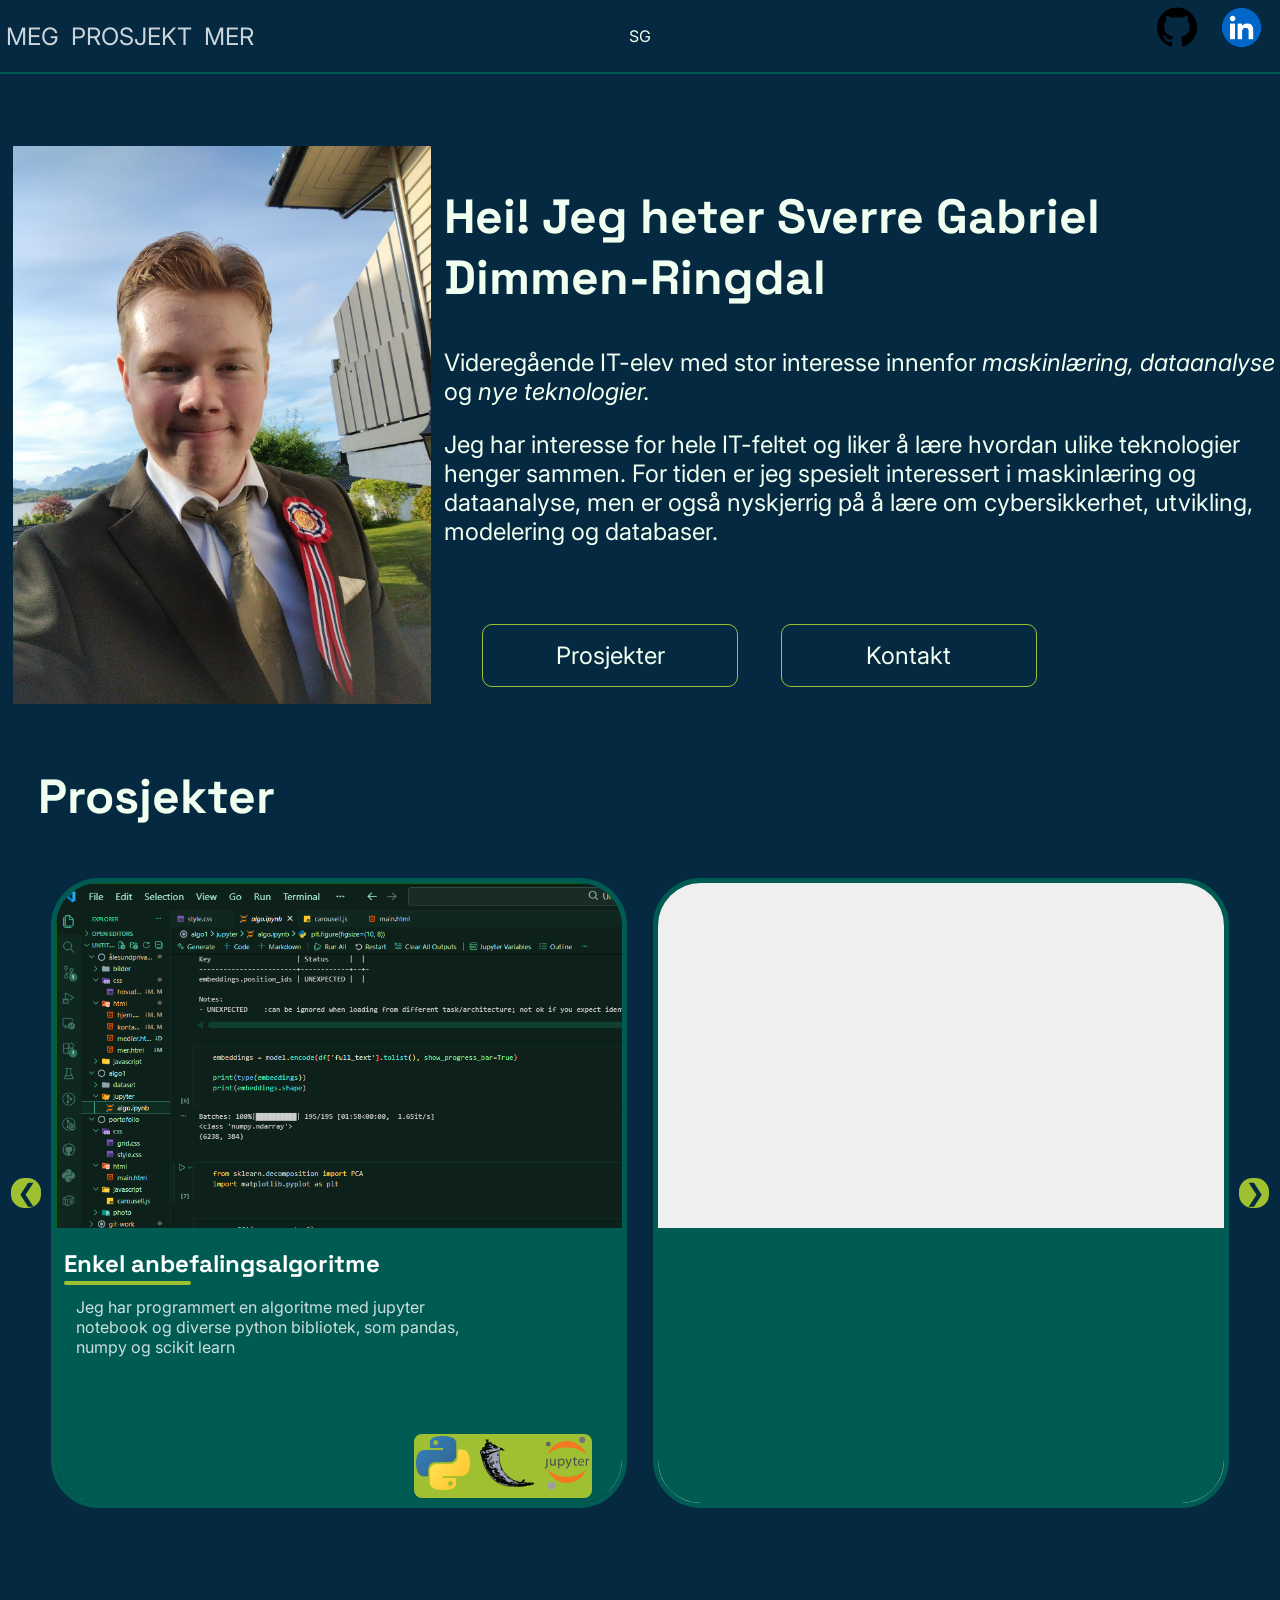
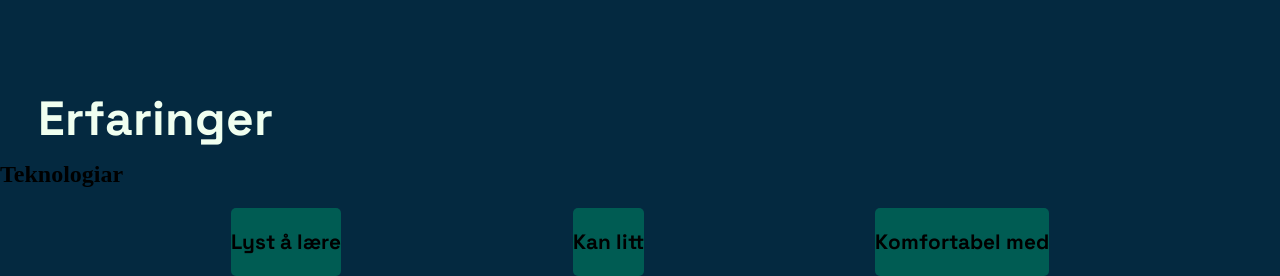
==== html/main.html @ d5417379 "Initial commit" ====
<!DOCTYPE html>
<html lang="no">
<head>
    <meta charset="UTF-8">
    <meta name="viewport" content="width=device-width, initial-scale=1.0">
    <title>Sverre G</title>
    <link rel="preconnect" href="https://fonts.googleapis.com">
    <link rel="preconnect" href="https://fonts.gstatic.com" crossorigin>
    <link href="https://fonts.googleapis.com/css2?family=Space+Grotesk:wght@300..700&display=swap" rel="stylesheet">
    <link href="https://fonts.googleapis.com/css2?family=Inter:ital,opsz,wght@0,14..32,100..900;1,14..32,100..900&family=Space+Grotesk:wght@300..700&display=swap" rel="stylesheet">
    <link rel="stylesheet" href="/css/style.css">
    <link rel="stylesheet" href="/css/grid.css">
    <script src="/javascript/carousell.js" defer></script>
    <script src="/javascript/anchoranimation.js" defer></script>
</head>
<body>
    <nav>
        <div class="navigation">
            <ul>
                <li class="meg"><a href="#me"><button>MEG</button></a></li>
                <li class="prosjekt"><a href="#projects"><button>PROSJEKT</button></a></li>
                <li class="mer"><a href="/html/bildegaleri.html"><button>MER</button></a></li>
            </ul>
        </div>
        <div class="name"><p>SG</p></div>
        <div class="social">
            <a href="https://github.com/SverreGabriel"><button><img class="link_photo1" src="/photo/verktøy-bilder/25231.png" alt="github"></button></a>
            <a href="https://www.linkedin.com/in/sverre-dimmen-ringdal-727600371/"><button><img class="link_photo2" src="/photo/verktøy-bilder/linkedin-logo-linkedin-icon-transparent-free-png.webp"></button></a>
        </div>
    </nav>
    <main>
        <section id="me">
            <div>
                <img class="bilde_sverre" src="/photo/galeri-bilder/Media (40).jpg" type="photo" alt="Bilde av meg">
            </div>
            <div class="hero">
                <div>
                    <h1>Hei! Jeg heter <span>Sverre</span> <span>Gabriel</span> <span>Dimmen</span><span class="spin">-</span><span>Ringdal</span></h1>
                    <p>Videregående IT-elev med stor interesse innenfor <em>maskinlæring, dataanalyse</em> og <em>nye teknologier.</em></p>
                    <p>Jeg har interesse for hele IT-feltet og liker å lære hvordan ulike teknologier henger sammen. For tiden er jeg spesielt interessert i maskinlæring og dataanalyse, men er også nyskjerrig på å lære om cybersikkerhet, utvikling, modelering og databaser.</p>
                </div>
                <div class="hero-button-div">
                    <a href="#projects"><button class="hero-button">Prosjekter</button></a>
                    <a href="/html/powerpoint.html"><button class="hero-button">Kontakt</button></a>
                </div>
            </div>
        </section>
        <section id="projects">
            <h1 class="title-project">Prosjekter</h1>
            <div class="project-div">
                <button id="prev">&#10094;</button>
                <div class="project-button-container" id="scroll">
                    <div class="project">
                        <a href="https://github.com/SverreGabriel/anbefalingsalgoritme">
                                <button>
                                    <img src="/photo/prosjekt-bilder/project1.png" alt="bilde av prosjekt av jupyter notebook">

                                    <div class="info">
                                    <h3 class="prosject-header">Enkel anbefalingsalgoritme</h3>
                                    <p class="project-text">Jeg har programmert en algoritme med jupyter notebook og diverse python bibliotek, som pandas, numpy og scikit learn</p>
                                    <div class="tools">
                                        <div class="tooltip-container">
                                            <img src="/photo/verktøy-bilder/Python-logo-notext.svg.png" alt="Jupyter notebook">
                                            <span class="tooltip-box">Python</span>
                                        </div class="tooltip-container">
                                        <div class="tooltip-container">
                                            <img src="/photo/verktøy-bilder/Flask_Series.png" alt="Flask">
                                            <span class="tooltip-box">Flask</span>
                                        </div>
                                        <div class="tooltip-container">
                                            <img src="/photo/verktøy-bilder/Jupyter_logo.svg.png" alt="Python">
                                            <span class="tooltip-box">Jupyter <br> notebook</span>
                                        </div>  
                                    </div>
                                </div>  
                                </button>
                          </a>       
                    </div>
                    <div class="project">
                        <button>
                            <img src="" alt="">
                            <div class="info">
                                <h3></h3>
                                <p></p>
                                <div class="tools"></div>
                            </div>
                        </button>
                    </div>
                    <div class="project">
                        <button>
                            <img src="" alt="">
                            <div class="info">
                                <h3></h3>
                                <p></p>
                                <div class="tools"></div>
                            </div>
                        </button>
                    </div>
                    <div class="project">
                        <button>
                            <img src="" alt="">
                            <div class="info">
                                <h3></h3>
                                <p></p>
                                <div class="tools"></div>
                            </div>
                        </button>
                    </div>
                </div>
                <button id="next">&#10095;</button>
            </div>
        </section>
        <section id="experience">
            <h1 class="title-project">Erfaringer</h1>
            <div>
                
            </div>
            <div class="teknologiar">
                <h2>Teknologiar</h2>
                <div class="div-inndeling-kunnskap">
                    <div class="inndeling-kunnskap">
                        <h3>Lyst å lære</h3>
                    </div>
                    <div class="inndeling-kunnskap">
                        <h3>Kan litt</h3>
                    </div>
                    <div class="inndeling-kunnskap">
                        <h3>Komfortabel med</h3>
                    </div>
                </div>
            </div>
        </section>
    </main>
    <footer>

    </footer>
</body>
</html>
---- css/style.css ----
:root {
    --color-blue: #042940;
    --color-dark-green: #005C53;
    --color-green: #9FC131;
    --color-lime: #DBF227;
    --color-sand: #D6D58E;
}

body {
    margin: 0;
    width: 100%;
    padding: 0;
    background-color: var(--color-blue);
}
h1 {
    font-size: clamp(2rem, 4vw, 3rem);
    color: honeydew;
    font-family: 'Space Grotesk';
}
h3 {
    font-size: clamp(0.2rem, 2vw, 1.3rem);
    font-weight: bold;
    display: inline-block;
    font-family: 'Space Grotesk';
}
p, button {
    font-size: clamp(0.25rem, 2vw, 1.5rem);
    color: honeydew;
}
p, button:not(#prev):not(#next) {
    font-family: 'Inter';
}
h1 span {
    transition: color 0.2s ease;
}
h1 span:hover {
    color: var(--color-sand);
}
@keyframes spins {
    from { transform: rotate(0deg); }
    to   { transform: rotate(360deg); }
}
h1 .spin:hover {
    display: inline-block;
    animation: spins 2s linear infinite;
}

nav {
    position: sticky;
    top: 0;
    background-color: var(--color-blue);
    width: 100%;
    border-bottom: solid 2px var(--color-dark-green);
    height: 8vh;
    display: grid;
    grid-template-columns: 20vw 1fr 20vw;
    align-items: center;
    z-index: 999;
}
.navigation {
    display: flex;
    justify-self: left;
}
.navigation ul {
    display: flex;
    padding-left: 0;
}
.navigation li {
    list-style: none;
}
.navigation li a button,
.social a button {
    background: none;
    border: none;
    font-size: clamp(0.25rem, 2vw, 1.5rem);
    color: rgba(255, 255, 255, 0.8);
    transition: color 0.2s ease-out;
}
.navigation li a button:hover,
.social a button:hover {
    color: var(--color-lime);
}
.social {
    justify-self: right;
    display: flex;
    justify-content: center;
}
.name {
    margin: 0 auto;
    justify-self: center;
}
.name p {
    font-size: 1em;
}
.link_photo1 {
    width: 40px;
}
.link_photo2 {
    width: 65px;
    margin-top: -12px;
}

#me {
    padding-top: 8vh;
    display: flex;
    justify-content: space-evenly;
}
.bilde_sverre {
    height: 62vh;
    margin: 0 1vw;
}
.hero-button {
    width: 20vw;
    height: 7vh;
    border: solid 1px var(--color-green);
    border-radius: 10px;
    background: none;
    margin-left: 3vw;
    margin-top: 6vh;
    color: honeydew;
    transition: transform 0.3s ease, background-color 0.3s ease, color 0.3s ease;
}
.hero-button:hover {
    background-color: var(--color-lime);
    color: var(--color-dark-green);
    transform: translateY(-5px);
}

#projects {
    padding-top: 2vh;
}
.title-project {
    margin-left: 3vw;
    margin-bottom: -3vw;
}
.project-div {
    display: flex;
    justify-content: space-evenly;
    align-items: center;
    margin-top: 10vh;
    margin-bottom: 20vh;
}
.project-button-container {
    width: 92vw;
    overflow-x: scroll;
    display: flex;
    position: relative;
    gap: 2vw;
    scroll-snap-type: x mandatory;
    scroll-behavior: smooth;
    scrollbar-width: none;
    -ms-overflow-style: none;
}
.project-button-container ::-webkit-scrollbar {
    display: none;
}
.project button{
    padding: 0;
    flex: 0 0 20em;
    width: 45vw;
    height: 70vh;
    border-radius: 2em;
    scroll-snap-align: start;
    position: relative;
    text-align: left;
    border: 5px solid var(--color-dark-green);
    overflow: hidden;
}
.project > a > button > img  {
    height: 100%;
}
.info {
    height: 30vh;
    background-color: var(--color-dark-green);
    position: absolute;
    bottom: -5px;
    left: -5px;
    right: -5px;
    border: 5px solid var(--color-dark-green);
    border-bottom-left-radius: 1em;
    border-bottom-right-radius: 1em;
}
.tools {
    position: absolute;
    width: fit-content;
    height: fit-content;
    background-color: var(--color-green);
    bottom: 5px;
    right: 30px;
    z-index: 10;
    border-radius: 8px;
    padding-bottom: -2px;
}
.tools img {
    height: 6vh;
    margin: 2px;
}

.tooltip-container {
  position: relative;
  display: inline-block;
  cursor: pointer;
}


.tooltip-container .tooltip-box {
  visibility: hidden;
  width: auto;
  background-color: var(--color-blue);
  color: honeydew;
  text-align: center;
  padding: 6px;
  border-radius: 4px;
  font-size: 14px;


  position: absolute;
  z-index: 1;
  bottom: 125%; 
  left: 50%;
  transform: translateX(-50%);
  
 
  opacity: 0;
  transition: opacity 0.3s ease;
}


.tooltip-container:hover .tooltip-box {
  visibility: visible;
  opacity: 1;
}
.project-text {
    width: 30vw;
    font-size: 1rem;
    margin-left: 20px;
    margin-top: 18px;
    color: rgba(255, 255, 255, 0.8);
}
.info h3 {
    position: relative;
    font-size: clamp(0.5rem, 2.5vw, 1.5rem);
    margin-top: 15px;
    margin-left: 8px;
    margin-bottom: 0;
    width: max-content;
    color: white;
}
.info h3::after {
    content: '';
    position: absolute;
    bottom: -6px;
    left: 0;
    width: 40%;
    height: .2em;
    background-color: var(--color-green);
    border-radius: 5px;
}
#prev, #next {
    border-radius: 45%;
    border: none;
    width: 30px;
    height: 30px;
    line-height: 110%;
    background-color: var(--color-green);
    color: var(--color-blue);
    align-items: center;
}

#more {
    column-count: 4;
    margin-left: 2vw;
    margin-top: 50px;
}
#more img{
    
    margin-left: 2vw;
    width: 20vw;
    border-radius: 20px;
    margin-bottom: 1rem;
    display: block;
}
.power {
    padding-top: 20px;
    display: flex;
    justify-content: center;
}
.teknologiar {
    margin-top: 50px;
}
.div-inndeling-kunnskap{
    display: flex;
    justify-content: space-evenly;
    margin-top: 20px;
}
.inndeling-kunnskap {
    display: block;
    background-color: var(--color-dark-green);
    border-radius: 5px;
}

@media (max-width: 1080px) {
    .project button {
        width: 90vw;
    }
    .project button img {
        width: 100%;
    }
    .project-text{
        width: 80vw;
    }
    .tools {
        width: fit-content;
        display: flex;
        align-items: center;
        gap: 6px;
    }
}
@media (max-width: 720px) {
    #me {
        flex-direction: column;
        justify-content: space-evenly;
    }
    .bilde_sverre {
        height: 30vh;
    }
    .hero-button {
        width: 40vw;
    }
}
@media (max-width: 600px) {
    .project button {
        height: 40vh;
    }
    .info {
        height: 18vh;
    }
    .project-text {
        font-size: 0.25rem;
        width: 60vw;
    }
    .info h3 {
        font-size: clamp(0.5rem, 4vw, 1.5rem);
    }
    .tools img {
        width: 8vw;
        height: 8vw;
    }
}
---- css/grid.css ----
html {
    display: grid;
    grid-template-rows: auto auto auto;
}
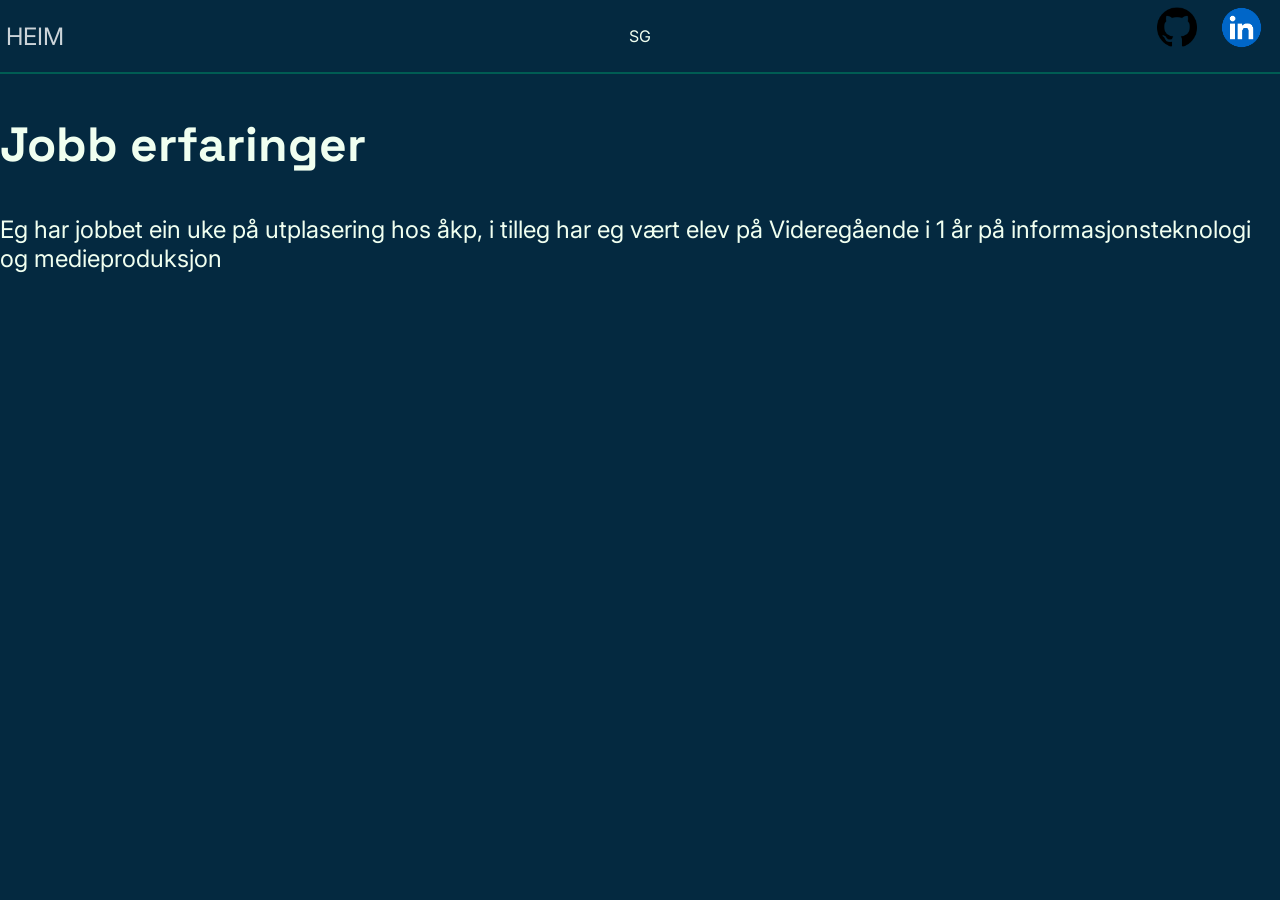
==== commit 192843f1: "new side" ====
--- a/html/main.html
+++ b/html/main.html
@@ -17,9 +17,7 @@
     <nav>
         <div class="navigation">
             <ul>
-                <li class="meg"><a href="#me"><button>MEG</button></a></li>
-                <li class="prosjekt"><a href="#projects"><button>PROSJEKT</button></a></li>
-                <li class="mer"><a href="/html/bildegaleri.html"><button>MER</button></a></li>
+                <li class="meg"><a href="/index.html"><button>HEIM</button></a></li>
             </ul>
         </div>
         <div class="name"><p>SG</p></div>
@@ -29,104 +27,13 @@
         </div>
     </nav>
     <main>
-        <section id="me">
+        <section id="jobb Erfaringer">
             <div>
-                <img class="bilde_sverre" src="/photo/galeri-bilder/Media (40).jpg" type="photo" alt="Bilde av meg">
             </div>
             <div class="hero">
                 <div>
-                    <h1>Hei! Jeg heter <span>Sverre</span> <span>Gabriel</span> <span>Dimmen</span><span class="spin">-</span><span>Ringdal</span></h1>
-                    <p>Videregående IT-elev med stor interesse innenfor <em>maskinlæring, dataanalyse</em> og <em>nye teknologier.</em></p>
-                    <p>Jeg har interesse for hele IT-feltet og liker å lære hvordan ulike teknologier henger sammen. For tiden er jeg spesielt interessert i maskinlæring og dataanalyse, men er også nyskjerrig på å lære om cybersikkerhet, utvikling, modelering og databaser.</p>
-                </div>
-                <div class="hero-button-div">
-                    <a href="#projects"><button class="hero-button">Prosjekter</button></a>
-                    <a href="/html/powerpoint.html"><button class="hero-button">Kontakt</button></a>
-                </div>
-            </div>
-        </section>
-        <section id="projects">
-            <h1 class="title-project">Prosjekter</h1>
-            <div class="project-div">
-                <button id="prev">&#10094;</button>
-                <div class="project-button-container" id="scroll">
-                    <div class="project">
-                        <a href="https://github.com/SverreGabriel/anbefalingsalgoritme">
-                                <button>
-                                    <img src="/photo/prosjekt-bilder/project1.png" alt="bilde av prosjekt av jupyter notebook">
-
-                                    <div class="info">
-                                    <h3 class="prosject-header">Enkel anbefalingsalgoritme</h3>
-                                    <p class="project-text">Jeg har programmert en algoritme med jupyter notebook og diverse python bibliotek, som pandas, numpy og scikit learn</p>
-                                    <div class="tools">
-                                        <div class="tooltip-container">
-                                            <img src="/photo/verktøy-bilder/Python-logo-notext.svg.png" alt="Jupyter notebook">
-                                            <span class="tooltip-box">Python</span>
-                                        </div class="tooltip-container">
-                                        <div class="tooltip-container">
-                                            <img src="/photo/verktøy-bilder/Flask_Series.png" alt="Flask">
-                                            <span class="tooltip-box">Flask</span>
-                                        </div>
-                                        <div class="tooltip-container">
-                                            <img src="/photo/verktøy-bilder/Jupyter_logo.svg.png" alt="Python">
-                                            <span class="tooltip-box">Jupyter <br> notebook</span>
-                                        </div>  
-                                    </div>
-                                </div>  
-                                </button>
-                          </a>       
-                    </div>
-                    <div class="project">
-                        <button>
-                            <img src="" alt="">
-                            <div class="info">
-                                <h3></h3>
-                                <p></p>
-                                <div class="tools"></div>
-                            </div>
-                        </button>
-                    </div>
-                    <div class="project">
-                        <button>
-                            <img src="" alt="">
-                            <div class="info">
-                                <h3></h3>
-                                <p></p>
-                                <div class="tools"></div>
-                            </div>
-                        </button>
-                    </div>
-                    <div class="project">
-                        <button>
-                            <img src="" alt="">
-                            <div class="info">
-                                <h3></h3>
-                                <p></p>
-                                <div class="tools"></div>
-                            </div>
-                        </button>
-                    </div>
-                </div>
-                <button id="next">&#10095;</button>
-            </div>
-        </section>
-        <section id="experience">
-            <h1 class="title-project">Erfaringer</h1>
-            <div>
-                
-            </div>
-            <div class="teknologiar">
-                <h2>Teknologiar</h2>
-                <div class="div-inndeling-kunnskap">
-                    <div class="inndeling-kunnskap">
-                        <h3>Lyst å lære</h3>
-                    </div>
-                    <div class="inndeling-kunnskap">
-                        <h3>Kan litt</h3>
-                    </div>
-                    <div class="inndeling-kunnskap">
-                        <h3>Komfortabel med</h3>
-                    </div>
+                    <h1>Jobb erfaringer</h1>
+                    <p>Eg har jobbet ein uke på utplasering hos åkp, i tilleg har eg vært elev på Videregående i 1 år på informasjonsteknologi og medieproduksjon</p>
                 </div>
             </div>
         </section>
